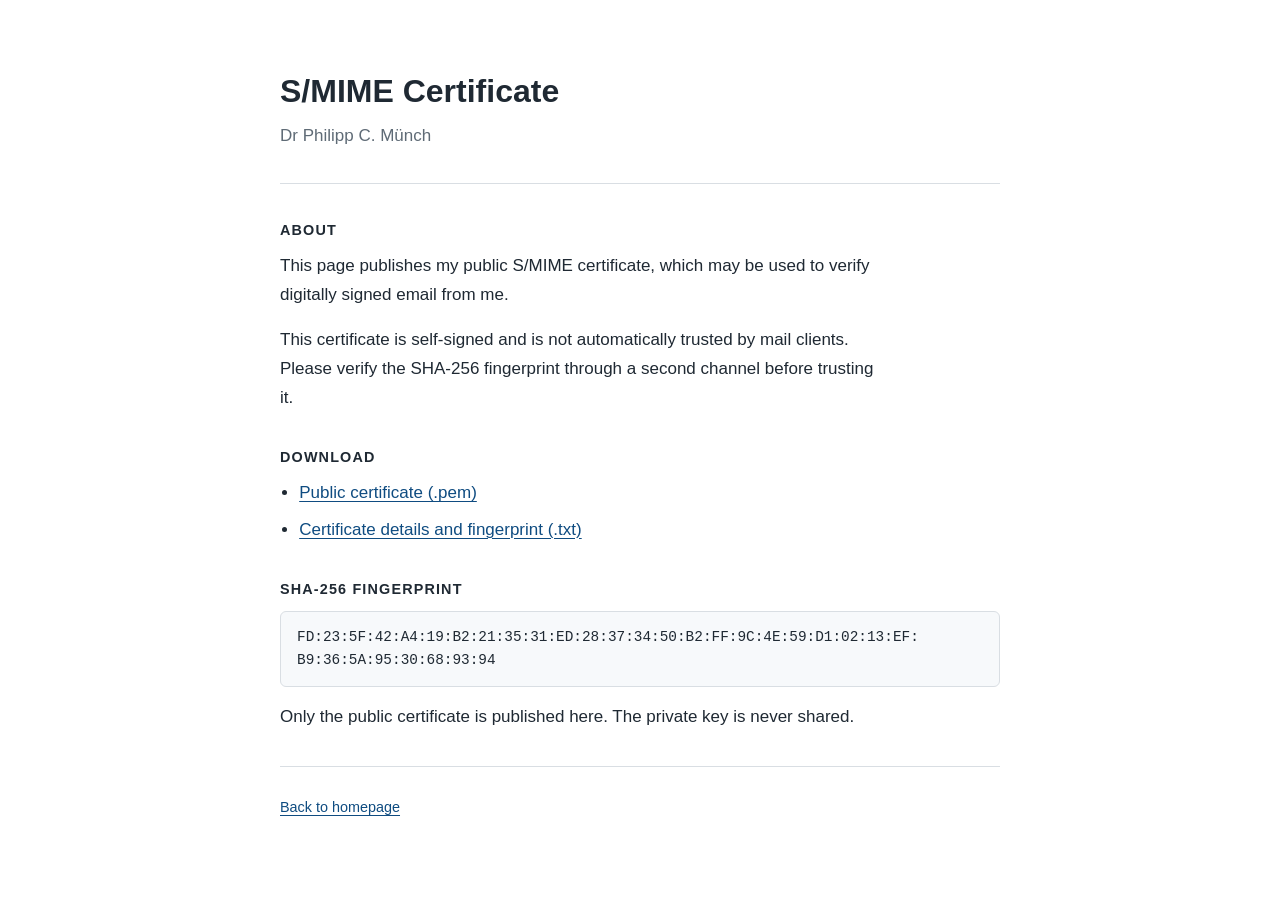
==== certs/index.html @ 6082942a "Simplify homepage and publish S/MIME certificate" ====
<!DOCTYPE html>
<html lang="en">
<head>
  <meta charset="UTF-8">
  <meta name="viewport" content="width=device-width, initial-scale=1">
  <title>S/MIME Certificate - Dr Philipp C. Münch</title>
  <link rel="stylesheet" href="../style.css">
</head>
<body>
  <main class="page">
    <header class="intro">
      <h1>S/MIME Certificate</h1>
      <p class="role">Dr Philipp C. Münch</p>
    </header>

    <section aria-labelledby="about-heading">
      <h2 id="about-heading">About</h2>
      <p>
        This page publishes my public S/MIME certificate, which may be used to
        verify digitally signed email from me.
      </p>
      <p>
        This certificate is self-signed and is not automatically trusted by mail
        clients. Please verify the SHA-256 fingerprint through a second channel
        before trusting it.
      </p>
    </section>

    <section aria-labelledby="download-heading">
      <h2 id="download-heading">Download</h2>
      <ul>
        <li><a href="dr-philipp-c-muench-smime.pem">Public certificate (.pem)</a></li>
        <li><a href="dr-philipp-c-muench-smime-fingerprint.txt">Certificate details and fingerprint (.txt)</a></li>
      </ul>
    </section>

    <section aria-labelledby="fingerprint-heading">
      <h2 id="fingerprint-heading">SHA-256 Fingerprint</h2>
      <p class="fingerprint">
        <code>FD:23:5F:42:A4:19:B2:21:<wbr>35:31:ED:28:37:34:50:B2:<wbr>FF:9C:4E:59:D1:02:13:EF:<wbr>B9:36:5A:95:30:68:93:94</code>
      </p>
      <p>
        Only the public certificate is published here. The private key is never
        shared.
      </p>
    </section>

    <footer>
      <p><a href="/">Back to homepage</a></p>
    </footer>
  </main>
</body>
</html>
---- style.css ----
:root {
  color-scheme: light;
  --background: #ffffff;
  --text: #1f2933;
  --muted: #5f6b76;
  --rule: #d9dee3;
  --link: #0f4c81;
}

* {
  box-sizing: border-box;
}

html {
  min-height: 100%;
}

body {
  min-height: 100%;
  margin: 0;
  background: var(--background);
  color: var(--text);
  font-family: -apple-system, BlinkMacSystemFont, "Segoe UI", Roboto, Helvetica, Arial, sans-serif;
  font-size: 17px;
  line-height: 1.7;
}

.page {
  width: min(100% - 40px, 720px);
  margin: 0 auto;
  padding: 72px 0 40px;
}

.intro {
  padding-bottom: 32px;
  border-bottom: 1px solid var(--rule);
  margin-bottom: 36px;
}

h1,
h2,
p {
  margin-top: 0;
}

h1 {
  margin-bottom: 12px;
  font-size: 2rem;
  line-height: 1.2;
  font-weight: 650;
  letter-spacing: 0;
}

h2 {
  margin-bottom: 12px;
  font-size: 0.9rem;
  line-height: 1.4;
  font-weight: 700;
  letter-spacing: 0.08em;
  text-transform: uppercase;
}

section {
  margin-bottom: 34px;
}

p {
  max-width: 64ch;
  margin-bottom: 16px;
}

ul {
  max-width: 64ch;
  margin: 0 0 16px;
  padding-left: 1.2rem;
}

li {
  margin-bottom: 8px;
}

.fingerprint {
  max-width: 100%;
  margin: 0 0 16px;
  padding: 14px 16px;
  overflow-x: auto;
  border: 1px solid var(--rule);
  border-radius: 6px;
  background: #f7f9fb;
  color: var(--text);
  font: 0.9rem/1.6 ui-monospace, SFMono-Regular, Consolas, "Liberation Mono", Menlo, monospace;
}

.fingerprint code {
  font: inherit;
}

.role {
  color: var(--muted);
  margin-bottom: 0;
}

a {
  color: var(--link);
  text-decoration-thickness: 1px;
  text-underline-offset: 0.18em;
}

a:hover,
a:focus-visible {
  color: var(--text);
}

footer {
  padding-top: 28px;
  border-top: 1px solid var(--rule);
  color: var(--muted);
  font-size: 0.9rem;
}

footer p {
  margin-bottom: 0;
}

@media (max-width: 560px) {
  body {
    font-size: 16px;
  }

  .page {
    width: min(100% - 28px, 720px);
    padding-top: 44px;
  }

  h1 {
    font-size: 1.7rem;
  }
}
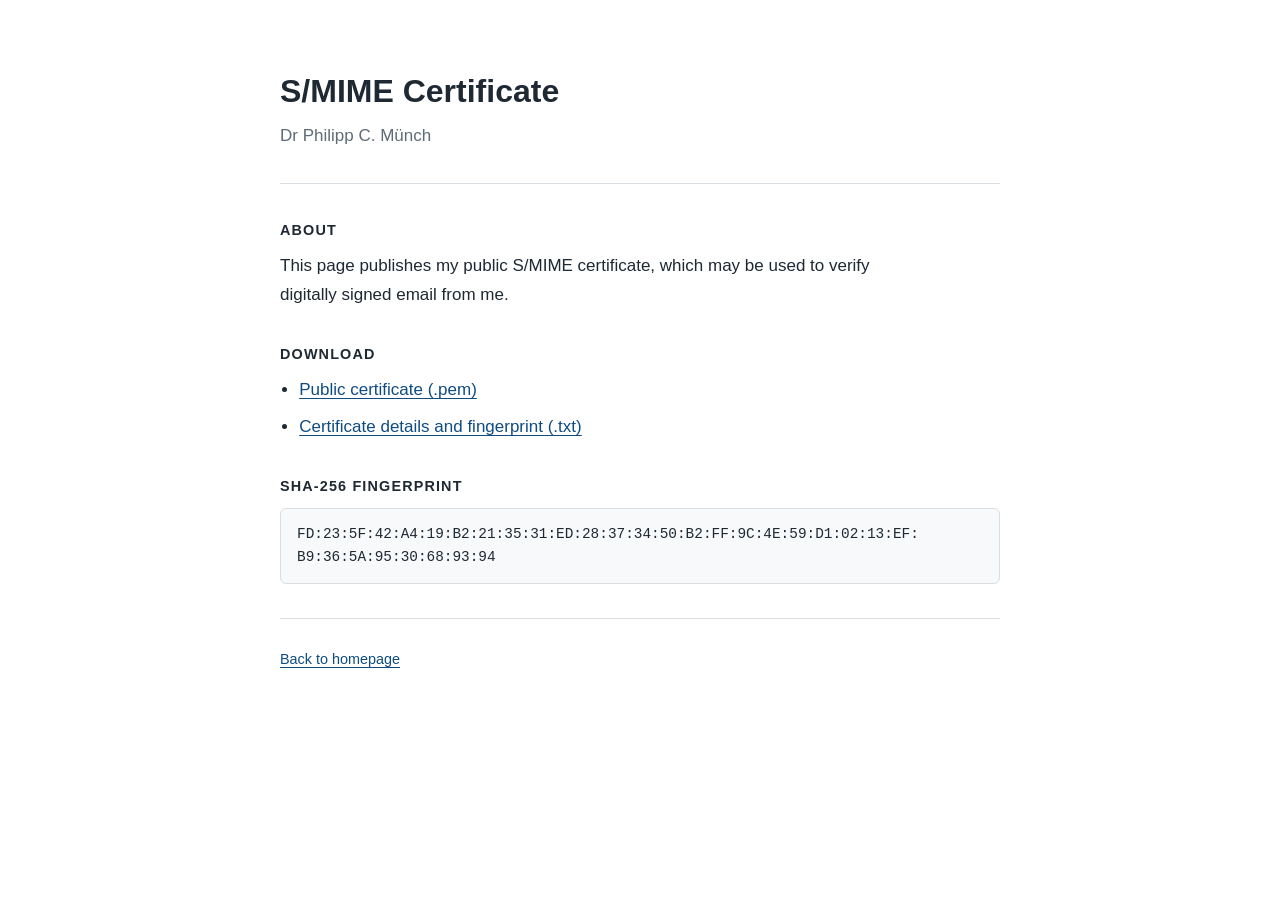
==== commit d6e86fb8: "Update homepage content and remove unused image" ====
--- a/certs/index.html
+++ b/certs/index.html
@@ -19,11 +19,6 @@
         This page publishes my public S/MIME certificate, which may be used to
         verify digitally signed email from me.
       </p>
-      <p>
-        This certificate is self-signed and is not automatically trusted by mail
-        clients. Please verify the SHA-256 fingerprint through a second channel
-        before trusting it.
-      </p>
     </section>
 
     <section aria-labelledby="download-heading">
@@ -39,10 +34,6 @@
       <p class="fingerprint">
         <code>FD:23:5F:42:A4:19:B2:21:<wbr>35:31:ED:28:37:34:50:B2:<wbr>FF:9C:4E:59:D1:02:13:EF:<wbr>B9:36:5A:95:30:68:93:94</code>
       </p>
-      <p>
-        Only the public certificate is published here. The private key is never
-        shared.
-      </p>
     </section>
 
     <footer>
--- a/style.css
+++ b/style.css
@@ -60,6 +60,14 @@
   text-transform: uppercase;
 }
 
+h3 {
+  margin: 0 0 4px;
+  font-size: 1rem;
+  line-height: 1.4;
+  font-weight: 650;
+  letter-spacing: 0;
+}
+
 section {
   margin-bottom: 34px;
 }
@@ -77,6 +85,72 @@
 
 li {
   margin-bottom: 8px;
+}
+
+.project-list {
+  max-width: 64ch;
+  border-top: 1px solid var(--rule);
+}
+
+.project {
+  padding: 18px 0;
+  border-bottom: 1px solid var(--rule);
+}
+
+.project p {
+  margin-bottom: 0;
+  color: var(--muted);
+}
+
+.publication-meta {
+  color: var(--text);
+  font-weight: 600;
+}
+
+.section-note {
+  margin-top: 16px;
+  color: var(--muted);
+}
+
+.projects-section {
+  max-width: 64ch;
+  margin-left: -18px;
+  padding: 22px 18px 24px;
+  border: 1px solid #d8e8dc;
+  border-radius: 6px;
+  background: #f4faf5;
+}
+
+.projects-section .project-list {
+  border-top-color: #d8e8dc;
+}
+
+.projects-section .project {
+  border-bottom-color: #d8e8dc;
+}
+
+.imprint {
+  max-width: 64ch;
+  margin-top: 44px;
+  padding-top: 24px;
+  border-top: 1px solid var(--rule);
+  color: var(--muted);
+  font-size: 0.86rem;
+  line-height: 1.6;
+}
+
+.imprint h2 {
+  margin-bottom: 10px;
+  color: var(--text);
+}
+
+.imprint address {
+  margin-bottom: 12px;
+  font-style: normal;
+}
+
+.imprint p {
+  margin-bottom: 12px;
 }
 
 .fingerprint {
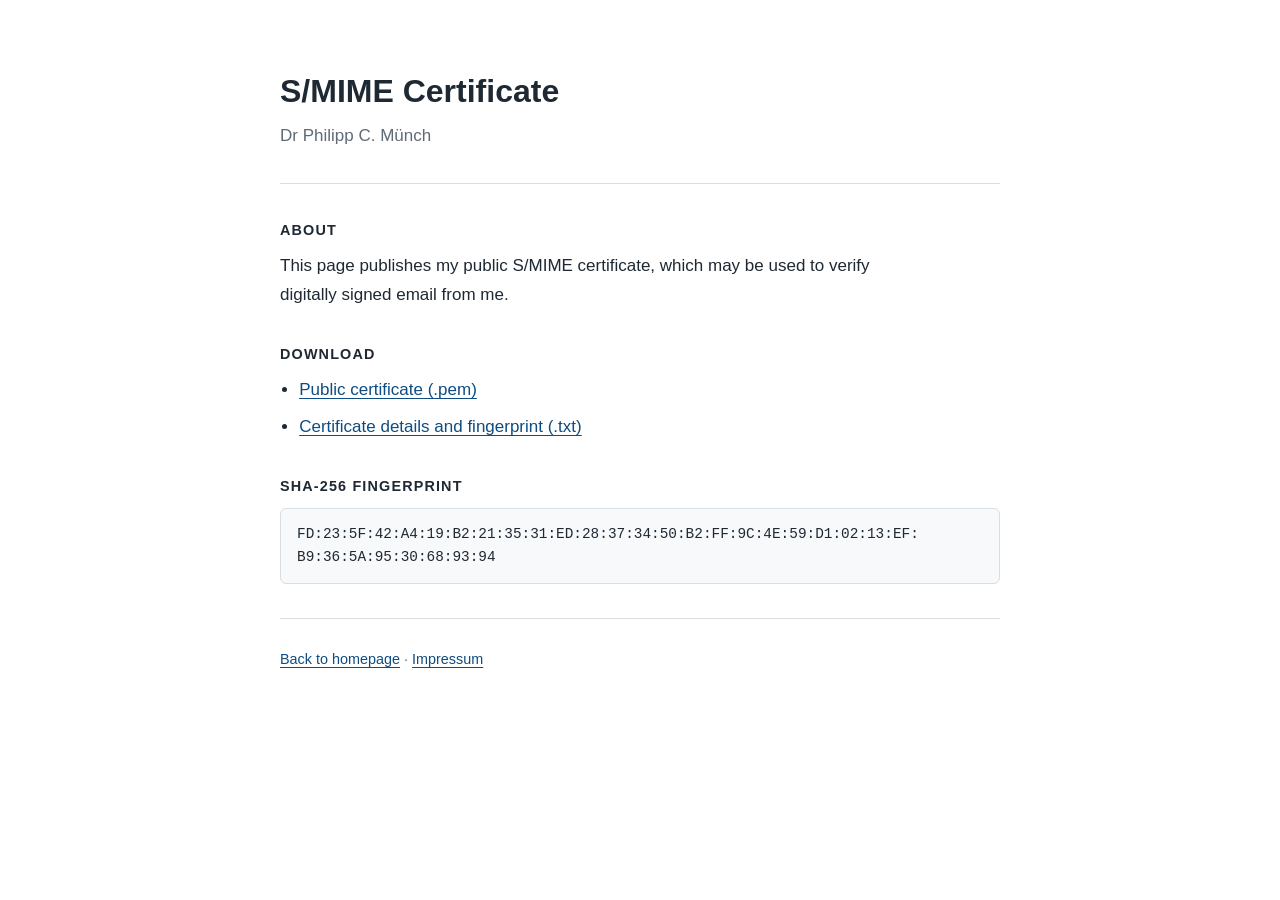
==== commit f01d05c2: "Clean up imprint details" ====
--- a/certs/index.html
+++ b/certs/index.html
@@ -37,7 +37,7 @@
     </section>
 
     <footer>
-      <p><a href="/">Back to homepage</a></p>
+      <p><a href="/">Back to homepage</a> · <a href="/#impressum">Impressum</a></p>
     </footer>
   </main>
 </body>
